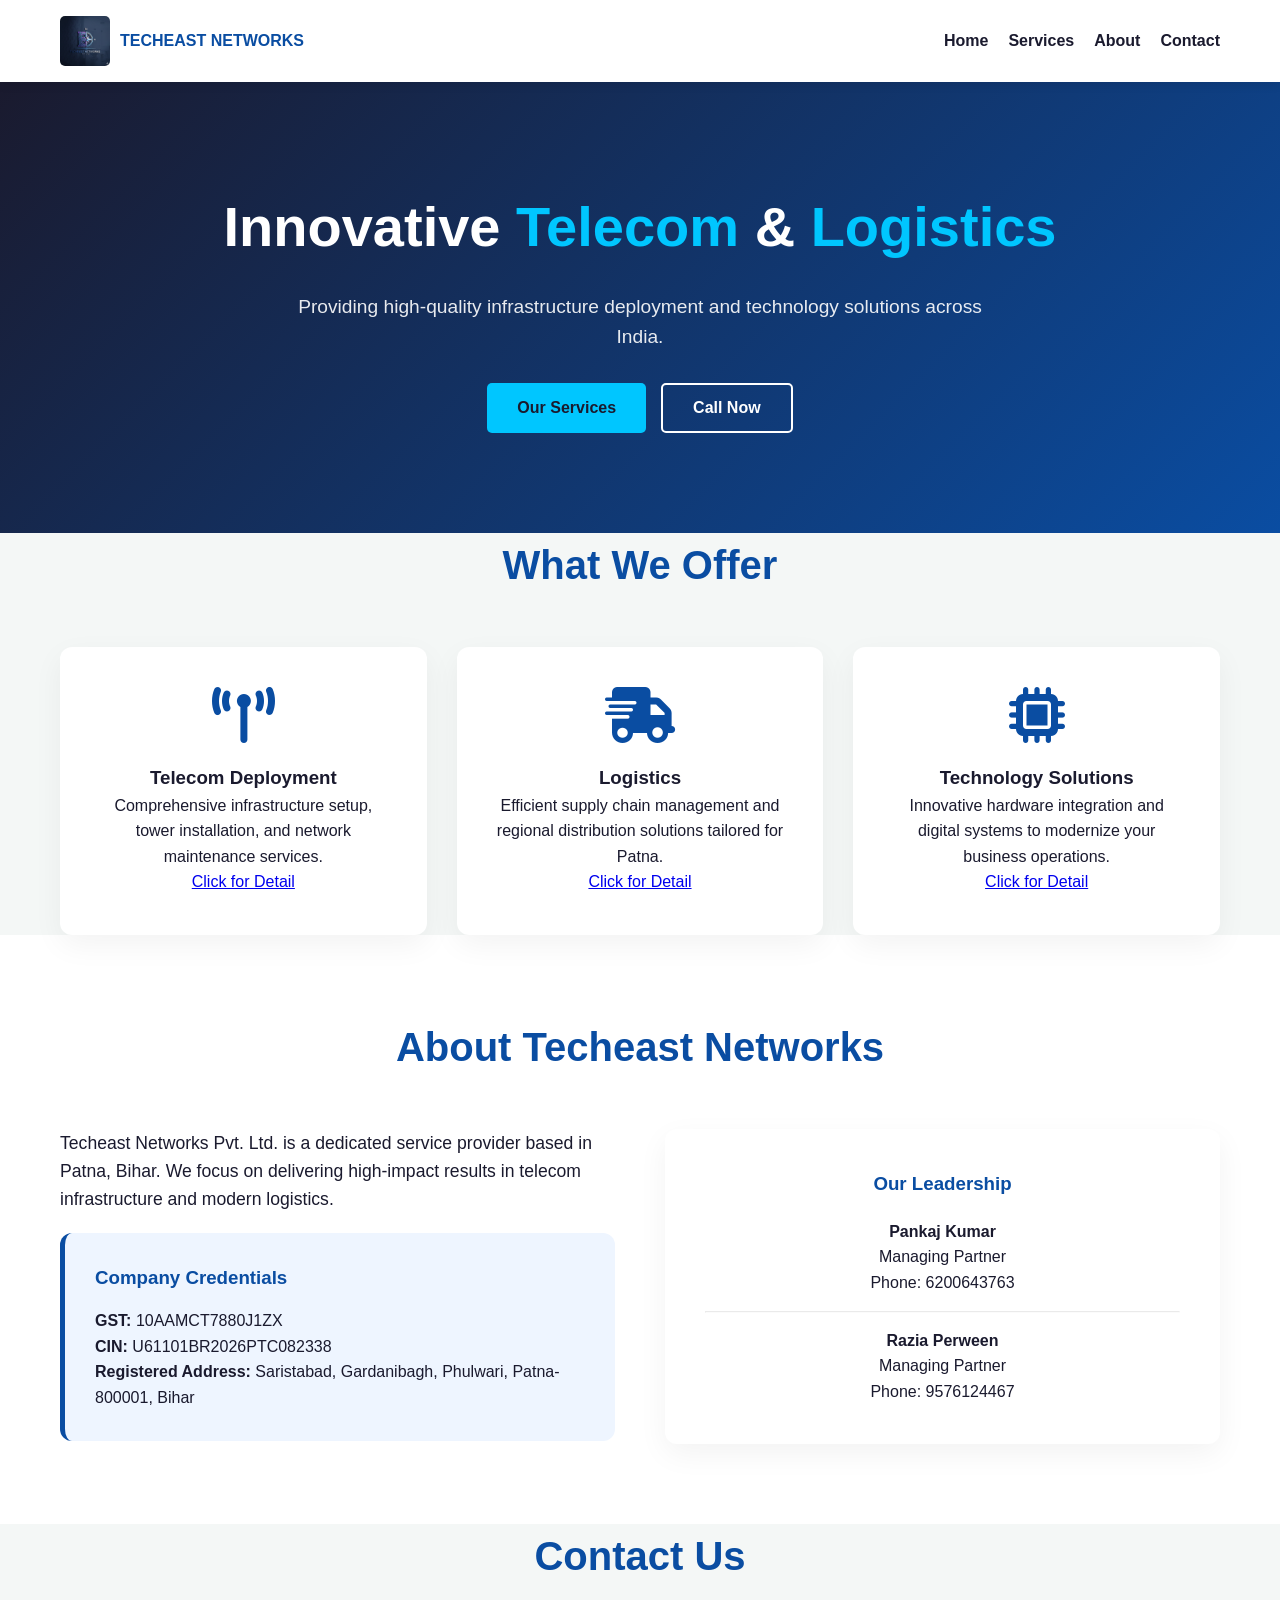
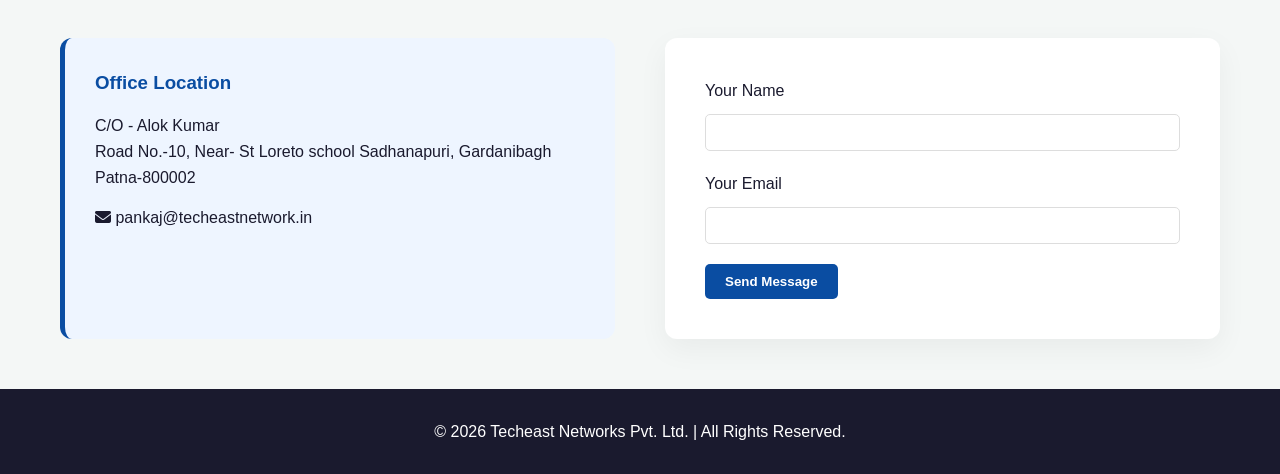
==== index.html @ 47311316 "Add files via upload" ====
<!DOCTYPE html>
<html lang="en">
<head>
    <meta charset="UTF-8">
    <meta name="viewport" content="width=device-width, initial-scale=1.0">
    <title>Techeast Networks Pvt. Ltd. | Telecom, Logistics & Tech</title>
    <link rel="stylesheet" href="https://cdnjs.cloudflare.com/ajax/libs/font-awesome/6.4.0/css/all.min.css">
    
    <style>
        /* --- CSS DESIGN (Internal) --- */
        :root {
            --primary: #0a4da2;
            --secondary: #00c6ff;
            --dark: #1a1a2e;
            --light: #f4f7f6;
            --white: #ffffff;
        }

        * { margin: 0; padding: 0; box-sizing: border-box; font-family: 'Segoe UI', sans-serif; }
        body { background: var(--light); color: var(--dark); line-height: 1.6; scroll-behavior: smooth; }
        .container { max-width: 1200px; margin: 0 auto; padding: 0 20px; }

        /* Navigation */
        .navbar { background: var(--white); padding: 1rem 0; box-shadow: 0 2px 10px rgba(0,0,0,0.1); position: sticky; top: 0; z-index: 1000; }
        .navbar .container { display: flex; justify-content: space-between; align-items: center; }
        .logo-brand { display: flex; align-items: center; gap: 10px; font-weight: 700; color: var(--primary); text-decoration: none; }
        .nav-logo { height: 50px; border-radius: 5px; }
        .nav-links { list-style: none; display: flex; gap: 20px; }
        .nav-links a { text-decoration: none; color: var(--dark); font-weight: 600; transition: 0.3s; }
        .nav-links a:hover { color: var(--primary); }

        /* Hero Section */
        .hero { 
            padding: 100px 0; 
            background: linear-gradient(135deg, var(--dark) 0%, var(--primary) 100%);
            color: var(--white);
            text-align: center;
        }
        .hero h1 { font-size: 3.5rem; margin-bottom: 20px; }
        .hero h1 span { color: var(--secondary); }
        .hero p { font-size: 1.2rem; max-width: 700px; margin: 0 auto 30px; opacity: 0.9; }

        /* Sections */
        section { padding: 80px 0; }
        .section-title { text-align: center; margin-bottom: 50px; font-size: 2.5rem; color: var(--primary); }

        /* Service Cards */
        .service-grid { display: grid; grid-template-columns: repeat(auto-fit, minmax(300px, 1fr)); gap: 30px; }
        .card { background: var(--white); padding: 40px; border-radius: 12px; text-align: center; box-shadow: 0 10px 30px rgba(0,0,0,0.05); transition: 0.3s; }
        .card:hover { transform: translateY(-10px); }
        .card i { font-size: 3.5rem; color: var(--primary); margin-bottom: 20px; }

        /* Contact & Info */
        .contact-grid { display: grid; grid-template-columns: 1fr 1fr; gap: 50px; }
        .info-box { background: #eef5ff; padding: 30px; border-radius: 12px; border-left: 5px solid var(--primary); }
        .info-box h3 { margin-bottom: 15px; color: var(--primary); }
        
        footer { background: var(--dark); color: var(--white); padding: 30px 0; text-align: center; margin-top: 50px; }

        @media (max-width: 768px) {
            .contact-grid { grid-template-columns: 1fr; }
            .hero h1 { font-size: 2.5rem; }
            .nav-links { display: none; }
        }
    </style>
</head>
<body>

    <nav class="navbar">
        <div class="container">
            <a href="#home" class="logo-brand">
                <img src="techpanklogo.png" alt="Techeast Logo" class="nav-logo">
                <span>TECHEAST NETWORKS</span>
            </a>
            <ul class="nav-links">
                <li><a href="#home">Home</a></li>
                <li><a href="#services">Services</a></li>
                <li><a href="#about">About</a></li>
                <li><a href="#contact">Contact</a></li>
            </ul>
        </div>
    </nav>

    <header id="home" class="hero">
        <div class="container">
            <h1>Innovative <span>Telecom</span> & <span>Logistics</span></h1>
            <p>Providing high-quality infrastructure deployment and technology solutions across India.</p>
            <div style="display: flex; justify-content: center; gap: 15px;">
                <a href="#services" style="background: var(--secondary); color: var(--dark); padding: 12px 30px; text-decoration: none; border-radius: 5px; font-weight: bold;">Our Services</a>
                <a href="tel:6200643763" style="border: 2px solid white; color: white; padding: 10px 30px; text-decoration: none; border-radius: 5px; font-weight: bold;">Call Now</a>
            </div>
        </div>
    </header>

    <section id="services" class="container">
        <h2 class="section-title">What We Offer</h2>
        <div class="service-grid">
            <div class="card">
                <i class="fas fa-tower-broadcast"></i>
                <h3>Telecom Deployment</h3>
                <p>Comprehensive infrastructure setup, tower installation, and network maintenance services.</p>
                <a href="telecomdevelopment.html">Click for Detail</a>
            </div>
            <div class="card">
                <i class="fas fa-truck-fast"></i>
                <h3>Logistics</h3>
                <p>Efficient supply chain management and regional distribution solutions tailored for Patna.</p>
                <a href="logistic.html">Click for Detail</a>
            </div>
            <div class="card">
                <i class="fas fa-microchip"></i>
                <h3>Technology Solutions</h3>
                <p>Innovative hardware integration and digital systems to modernize your business operations.</p>
                <a href="technology.html">Click for Detail</a>
            </div>
        </div>
    </section>

    <section id="about" style="background: var(--white);">
        <div class="container">
            <h2 class="section-title">About Techeast Networks</h2>
            <div class="contact-grid">
                <div>
                    <p style="font-size: 1.1rem; margin-bottom: 20px;">Techeast Networks Pvt. Ltd. is a dedicated service provider based in Patna, Bihar. We focus on delivering high-impact results in telecom infrastructure and modern logistics.</p>
                    <div class="info-box">
                        <h3>Company Credentials</h3>
                        <p><strong>GST:</strong> 10AAMCT7880J1ZX</p>
                        <p><strong>CIN:</strong> U61101BR2026PTC082338</p>
                        <p><strong>Registered Address:</strong> Saristabad, Gardanibagh, Phulwari, Patna-800001, Bihar</p>
                    </div>
                </div>
                <div class="card">
                    <h3 style="color: var(--primary); margin-bottom: 20px;">Our Leadership</h3>
                    <p><strong>Pankaj Kumar</strong><br>Managing Partner<br>Phone: 6200643763</p>
                    <hr style="margin: 15px 0; opacity: 0.2;">
                    <p><strong>Razia Perween</strong><br>Managing Partner<br>Phone: 9576124467</p>
                </div>
            </div>
        </div>
    </section>

    <section id="contact" class="container">
        <h2 class="section-title">Contact Us</h2>
        <div class="contact-grid">
            <div class="info-box">
                <h3>Office Location</h3>
                <p>C/O - Alok Kumar</p>
                <p>Road No.-10, Near- St Loreto school Sadhanapuri, Gardanibagh</p>
                <p>Patna-800002</p>
                <p style="margin-top: 15px;"><i class="fas fa-envelope"></i> pankaj@techeastnetwork.in</p>
            </div>
            <div class="card" style="text-align: left;">
                <form>
                    <label>Your Name</label>
                    <input type="text" style="width: 100%; padding: 10px; margin: 10px 0 20px; border: 1px solid #ddd; border-radius: 5px;">
                    <label>Your Email</label>
                    <input type="email" style="width: 100%; padding: 10px; margin: 10px 0 20px; border: 1px solid #ddd; border-radius: 5px;">
                    <button type="submit" style="background: var(--primary); color: white; padding: 10px 20px; border: none; border-radius: 5px; cursor: pointer; font-weight: bold;">Send Message</button>
                </form>
            </div>
        </div>
    </section>

    <footer>
        <div class="container">
            <p>&copy; 2026 Techeast Networks Pvt. Ltd. | All Rights Reserved.</p>
        </div>
    </footer>

</body>
</html>
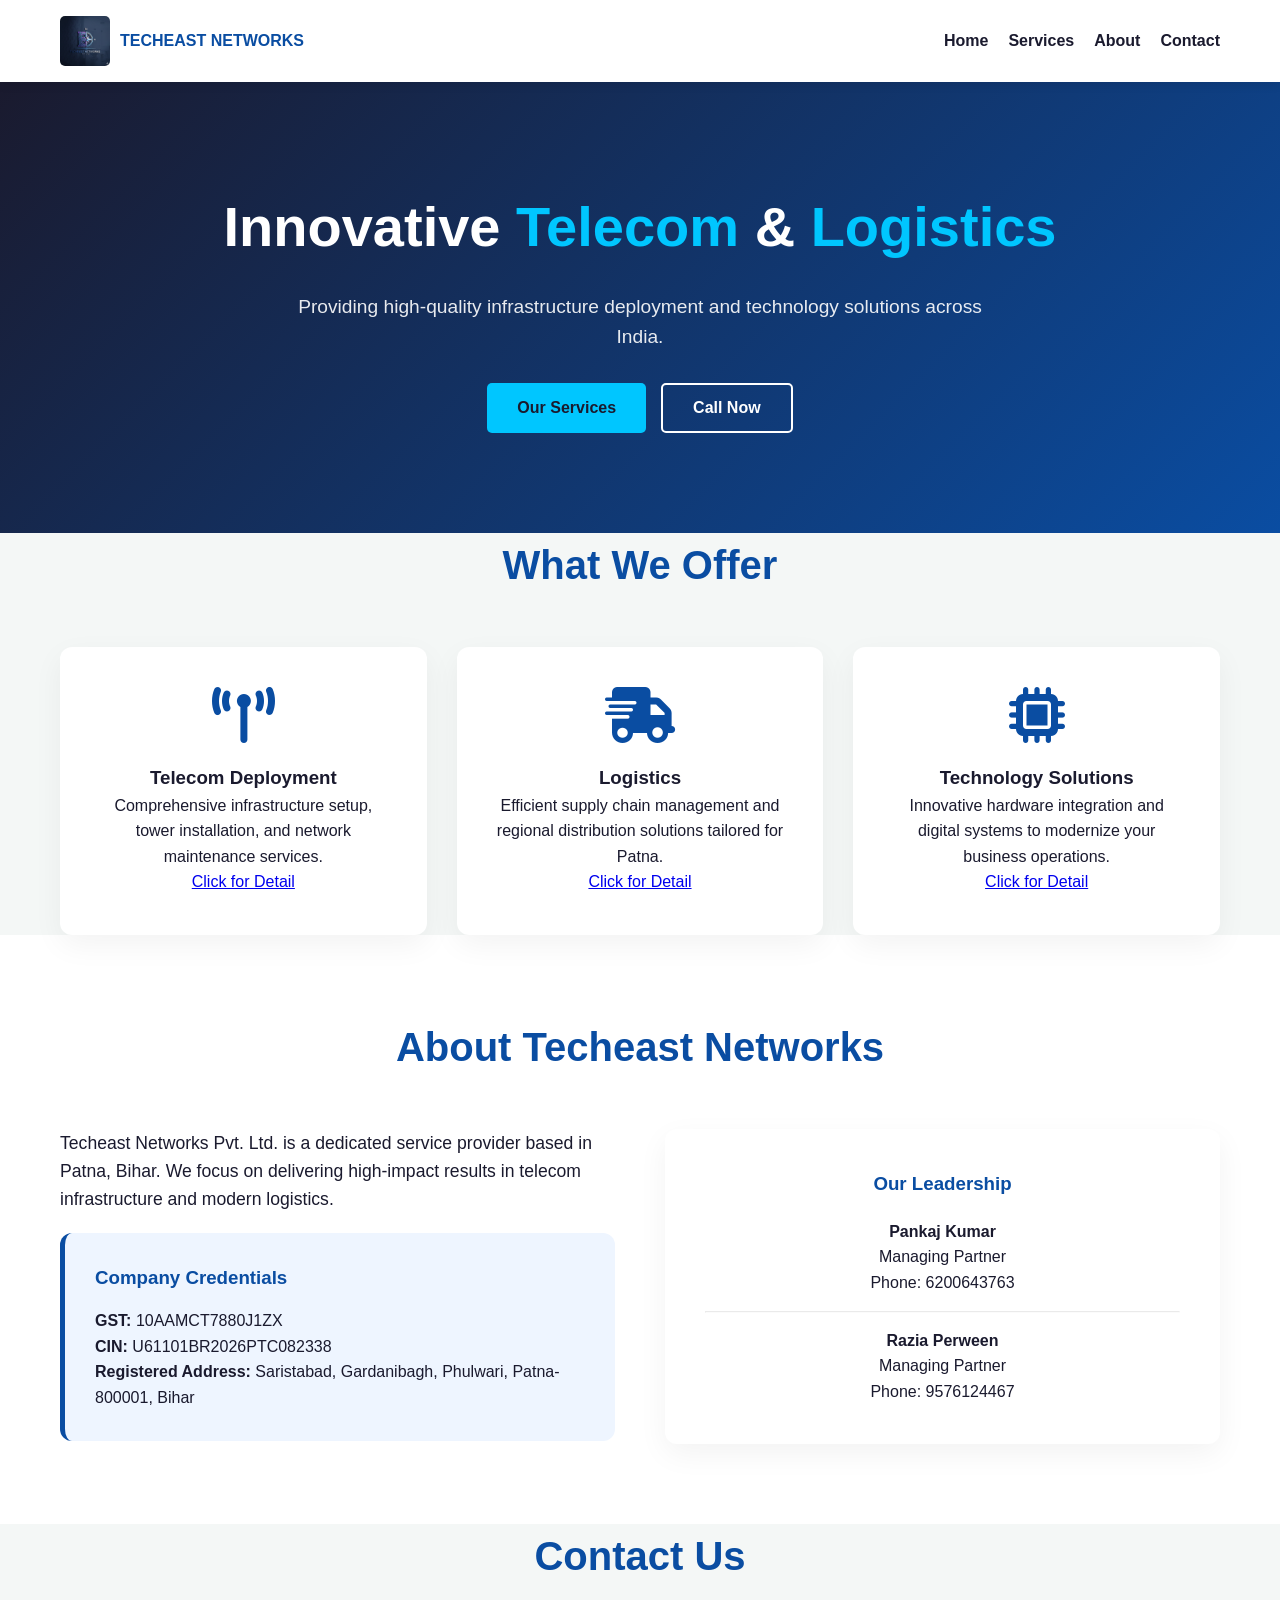
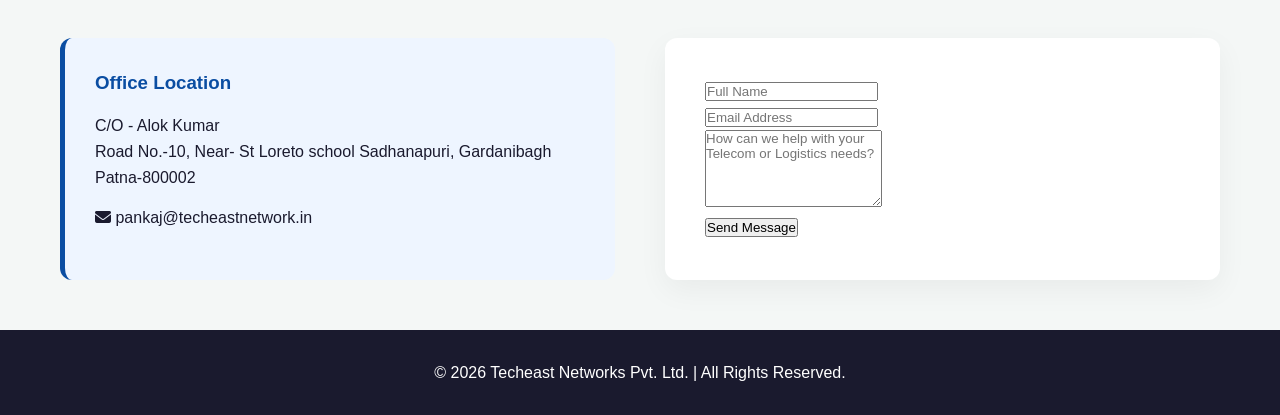
==== commit 23d085f3: "Integrate contact form and external stylesheet Added a new contact form with Web3Forms integration a" ====
--- a/index.html
+++ b/index.html
@@ -5,6 +5,7 @@
     <meta name="viewport" content="width=device-width, initial-scale=1.0">
     <title>Techeast Networks Pvt. Ltd. | Telecom, Logistics & Tech</title>
     <link rel="stylesheet" href="https://cdnjs.cloudflare.com/ajax/libs/font-awesome/6.4.0/css/all.min.css">
+    <link rel="stylesheet" href="style2.css">
     
     <style>
         /* --- CSS DESIGN (Internal) --- */
@@ -150,13 +151,23 @@
                 <p style="margin-top: 15px;"><i class="fas fa-envelope"></i> pankaj@techeastnetwork.in</p>
             </div>
             <div class="card" style="text-align: left;">
-                <form>
-                    <label>Your Name</label>
-                    <input type="text" style="width: 100%; padding: 10px; margin: 10px 0 20px; border: 1px solid #ddd; border-radius: 5px;">
-                    <label>Your Email</label>
-                    <input type="email" style="width: 100%; padding: 10px; margin: 10px 0 20px; border: 1px solid #ddd; border-radius: 5px;">
-                    <button type="submit" style="background: var(--primary); color: white; padding: 10px 20px; border: none; border-radius: 5px; cursor: pointer; font-weight: bold;">Send Message</button>
-                </form>
+                <form action="https://api.web3forms.com/submit" method="POST" class="contact-form">
+        <input type="hidden" name="access_key" value="859339ea-d4a7-42aa-8228-8d0e9d3243ce">
+        
+        <div class="input-group">
+            <input type="text" name="name" placeholder="Full Name" required>
+        </div>
+        
+        <div class="input-group">
+            <input type="email" name="email" placeholder="Email Address" required>
+        </div>
+        
+        <div class="input-group">
+            <textarea name="message" rows="5" placeholder="How can we help with your Telecom or Logistics needs?" required></textarea>
+        </div>
+
+        <button type="submit" class="submit-btn">Send Message</button>
+    </form>
             </div>
         </div>
     </section>
@@ -169,3 +180,4 @@
 
 </body>
 </html>
+
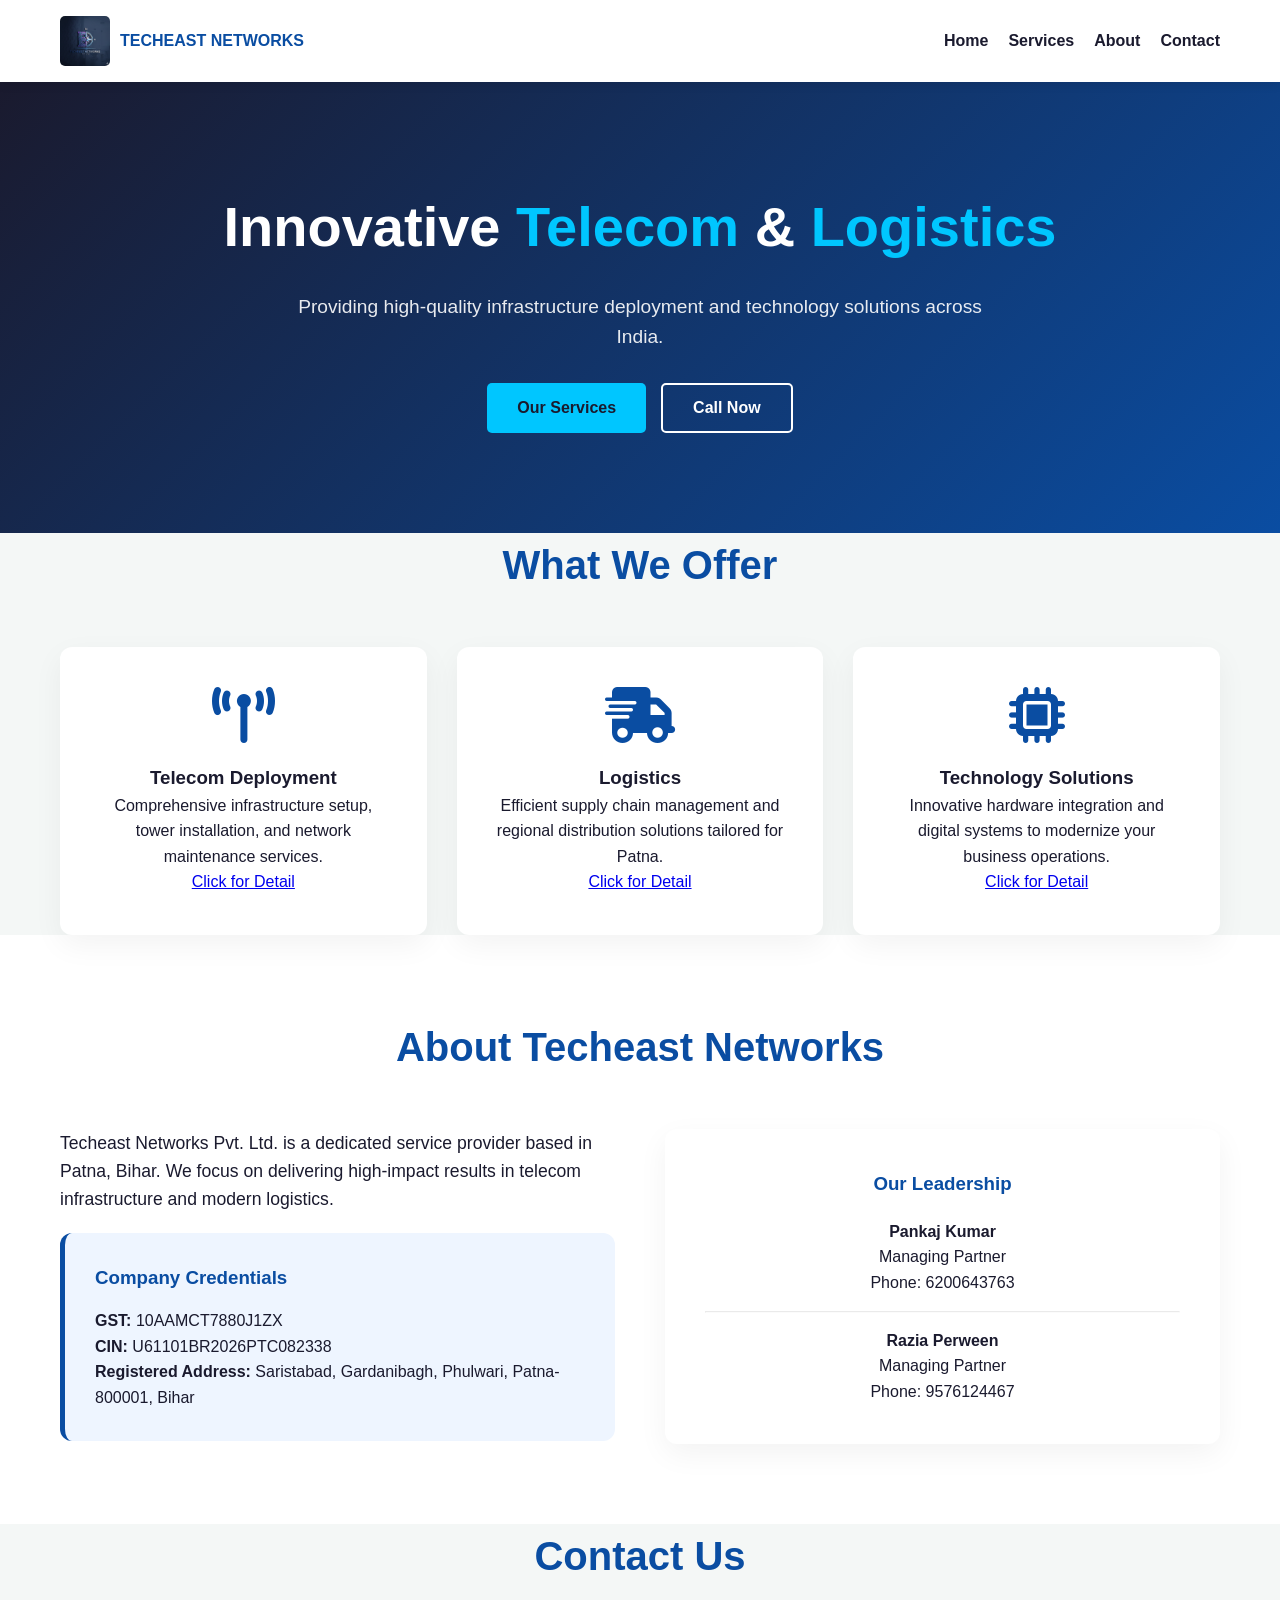
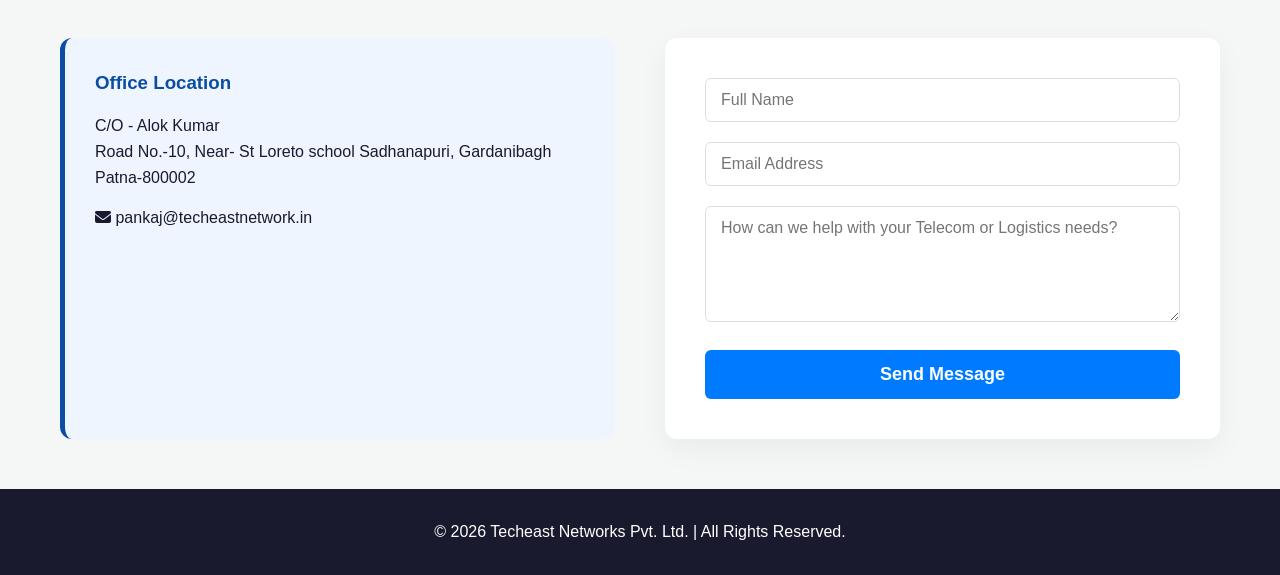
==== commit dc769346: "Fix HTML encoding issues in index.html" ====
--- a/index.html
+++ b/index.html
@@ -152,7 +152,7 @@
             </div>
             <div class="card" style="text-align: left;">
                 <form action="https://api.web3forms.com/submit" method="POST" class="contact-form">
-        <input type="hidden" name="access_key" value="859339ea-d4a7-42aa-8228-8d0e9d3243ce">
+        <input type="hidden" name="access_key" value="2d35066c-3ef2-4b3e-9ac0-0bbb90b27127">
         
         <div class="input-group">
             <input type="text" name="name" placeholder="Full Name" required>
@@ -181,3 +181,4 @@
 </body>
 </html>
 
+
--- a/style2.css
+++ b/style2.css
@@ -0,0 +1,46 @@
+/* Contact Form Styling */
+.contact-container {
+    max-width: 600px;
+    margin: 40px auto;
+    padding: 20px;
+    background: #ffffff;
+    border-radius: 12px;
+    box-shadow: 0 4px 20px rgba(0, 0, 0, 0.1);
+}
+
+.input-group {
+    margin-bottom: 20px;
+}
+
+.contact-form input, 
+.contact-form textarea {
+    width: 100%;
+    padding: 12px 15px;
+    border: 1px solid #ddd;
+    border-radius: 6px;
+    font-size: 16px;
+    outline: none;
+    transition: border-color 0.3s;
+}
+
+.contact-form input:focus, 
+.contact-form textarea:focus {
+    border-color: #007bff; /* Professional Blue to match your logo */
+}
+
+.submit-btn {
+    width: 100%;
+    padding: 14px;
+    background-color: #007bff;
+    color: white;
+    border: none;
+    border-radius: 6px;
+    font-size: 18px;
+    font-weight: bold;
+    cursor: pointer;
+    transition: background 0.3s ease;
+}
+
+.submit-btn:hover {
+    background-color: #0056b3;
+}
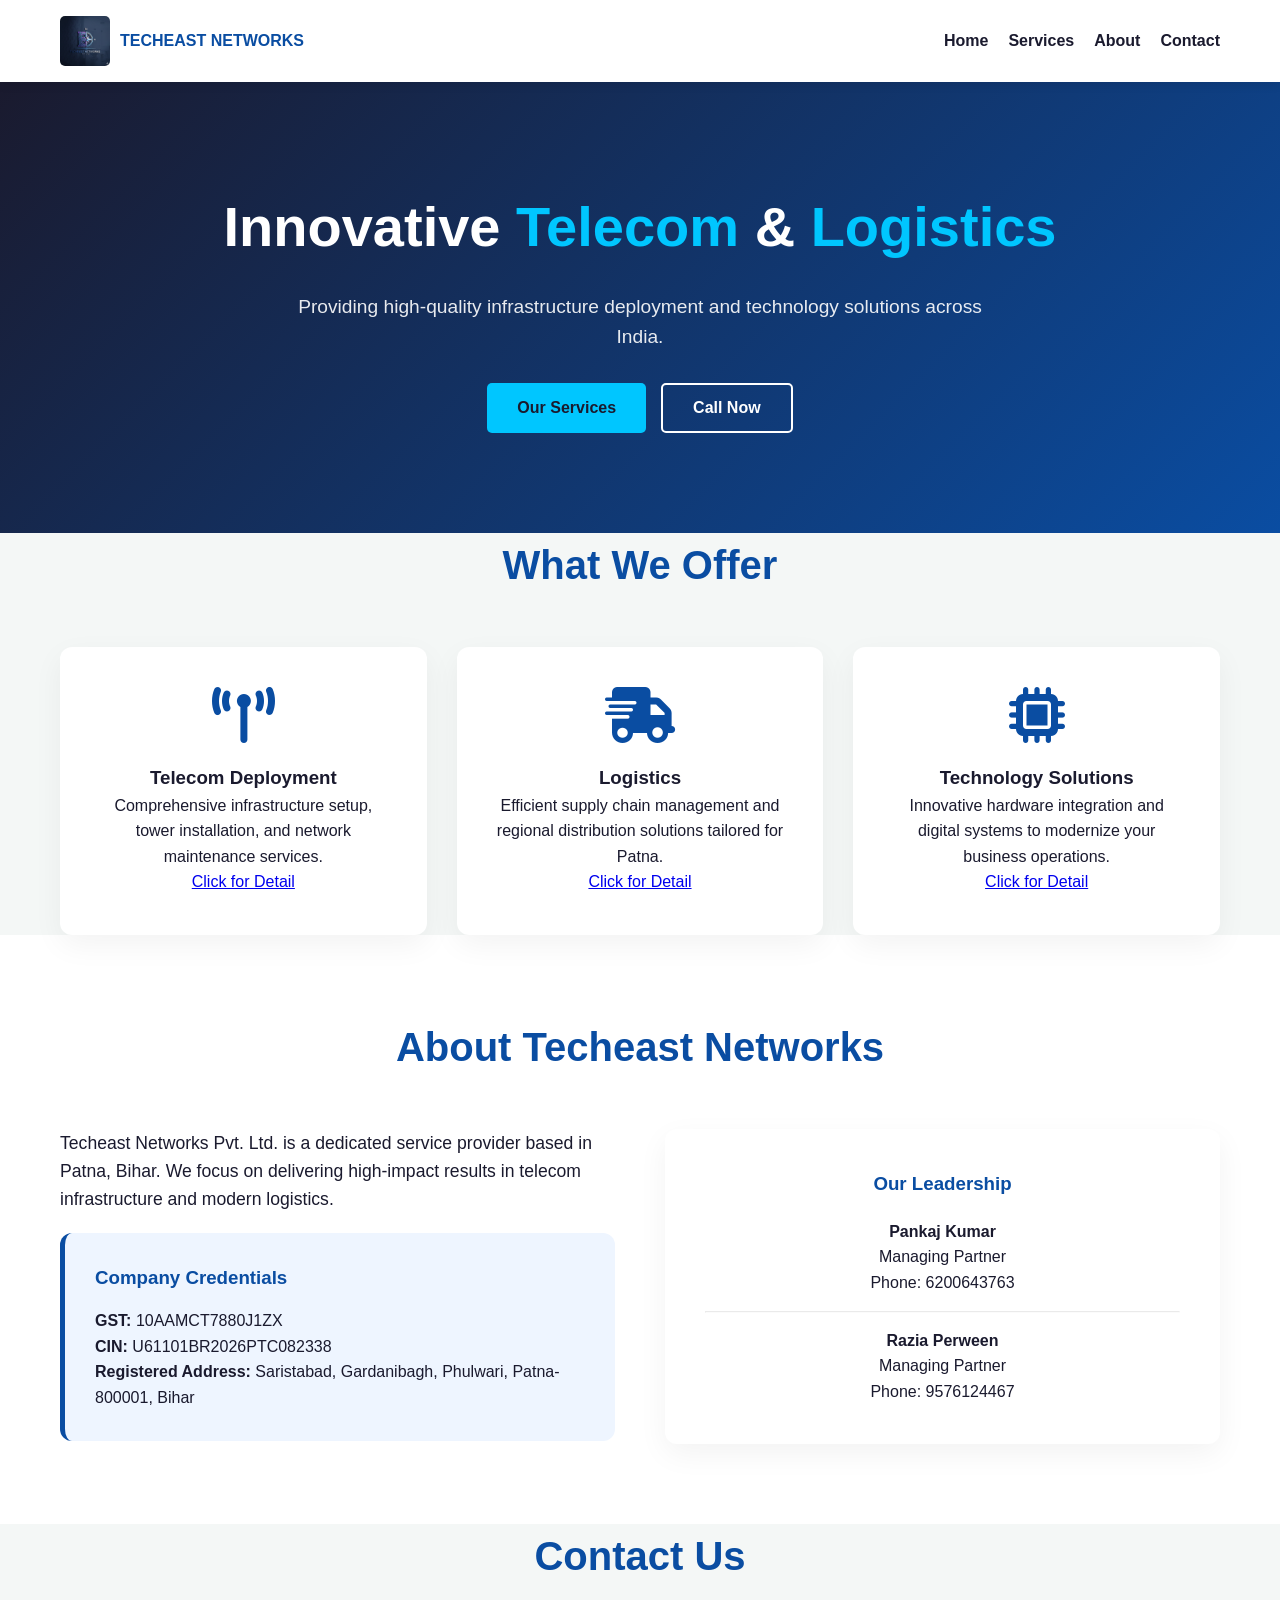
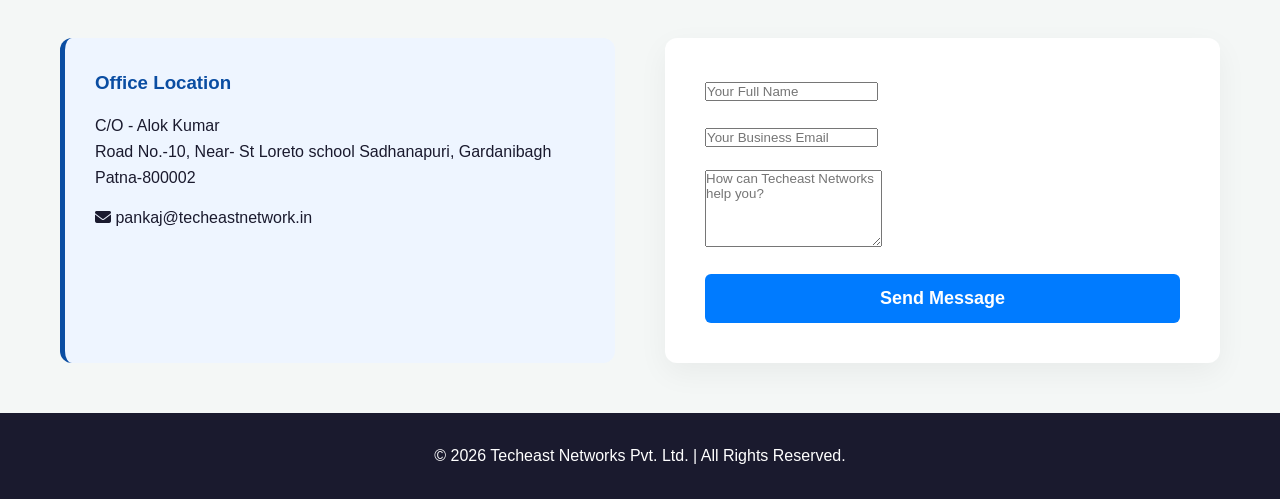
==== commit 8e136b18: "Update index.html" ====
--- a/index.html
+++ b/index.html
@@ -151,23 +151,23 @@
                 <p style="margin-top: 15px;"><i class="fas fa-envelope"></i> pankaj@techeastnetwork.in</p>
             </div>
             <div class="card" style="text-align: left;">
-                <form action="https://api.web3forms.com/submit" method="POST" class="contact-form">
-        <input type="hidden" name="access_key" value="2d35066c-3ef2-4b3e-9ac0-0bbb90b27127">
-        
-        <div class="input-group">
-            <input type="text" name="name" placeholder="Full Name" required>
-        </div>
-        
-        <div class="input-group">
-            <input type="email" name="email" placeholder="Email Address" required>
-        </div>
-        
-        <div class="input-group">
-            <textarea name="message" rows="5" placeholder="How can we help with your Telecom or Logistics needs?" required></textarea>
-        </div>
+            <form action="https://api.web3forms.com/submit" method="POST">
+    <input type="hidden" name="access_key" value="859339ea-d4a7-42aa-8228-8d0e9d3243ce">
 
-        <button type="submit" class="submit-btn">Send Message</button>
-    </form>
+    <div class="input-group">
+        <input type="text" name="name" placeholder="Your Full Name" required>
+    </div>
+    
+    <div class="input-group">
+        <input type="email" name="email" placeholder="Your Business Email" required>
+    </div>
+    
+    <div class="input-group">
+        <textarea name="message" rows="5" placeholder="How can Techeast Networks help you?" required></textarea>
+    </div>
+
+    <button type="submit" class="submit-btn">Send Message</button>
+</form>
             </div>
         </div>
     </section>
@@ -182,3 +182,4 @@
 </html>
 
 
+
